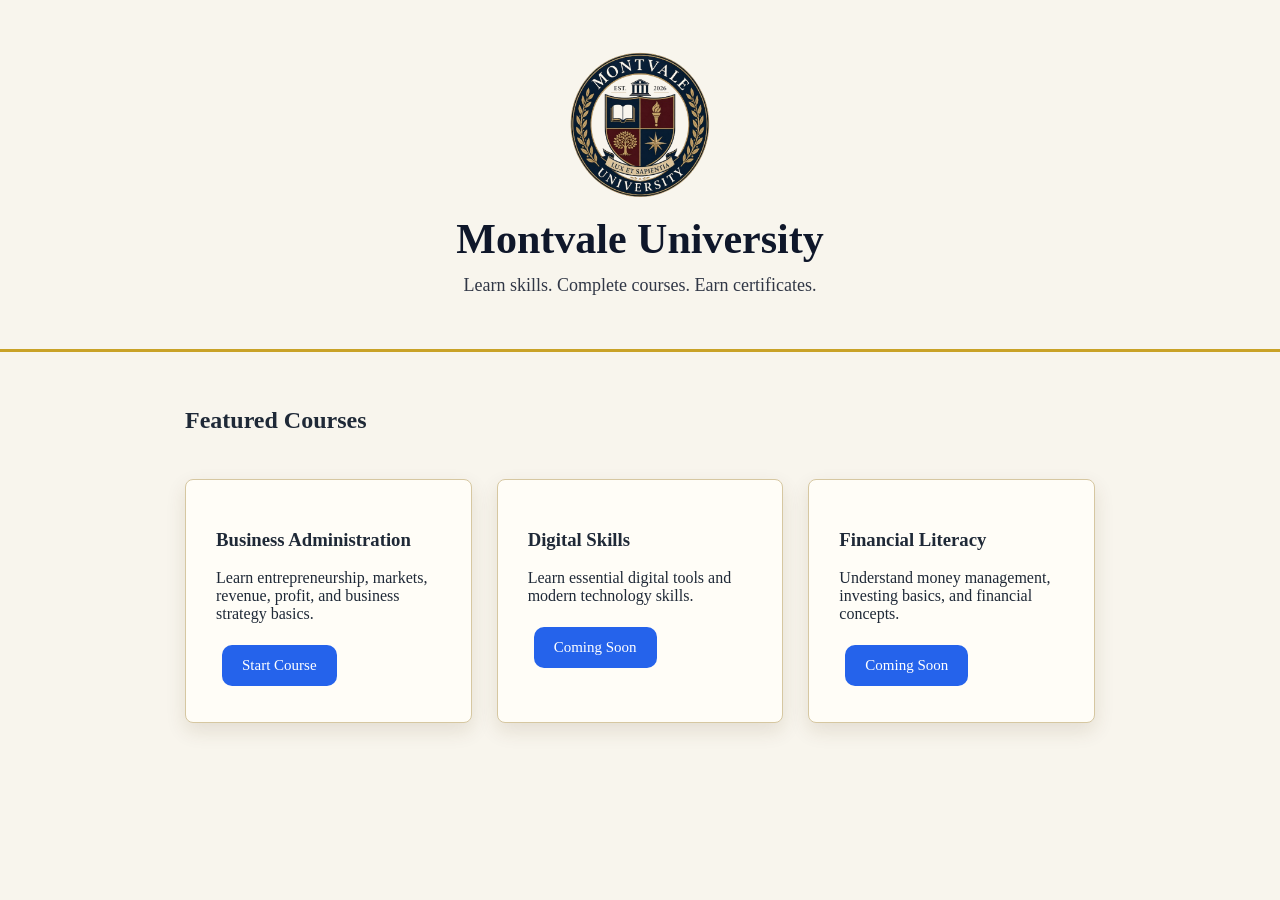
==== index.html @ 5fd88fce "Add files via upload" ====
<!DOCTYPE html>

<html>

<head>

<meta charset="UTF-8">

<title>Montvale University</title>

<link rel="stylesheet" href="style.css">

</head>


<body>


<header>

<img src="logo.png" class="logo">


<h1>Montvale University</h1>

<p>
Learn skills. Complete courses. Earn certificates.
</p>

</header>


<div class="container">


<h2>Featured Courses</h2>



<div class="grid">



<div class="card">


<h3> Business Administration</h3>


<p>
Learn entrepreneurship, markets, revenue, profit,
and business strategy basics.
</p>


<a href="courses/business.html">
Start Course
</a>


</div>





<div class="card">


<h3> Digital Skills</h3>


<p>
Learn essential digital tools and modern technology skills.
</p>


<a href="#">
Coming Soon
</a>


</div>





<div class="card">


<h3> Financial Literacy</h3>


<p>
Understand money management, investing basics,
and financial concepts.
</p>


<a href="#">
Coming Soon
</a>


</div>




</div>


</div>



</body>

</html>
---- style.css ----
* {
    box-sizing: border-box;
}

body {
    margin:0;
    font-family:"Georgia","Times New Roman",serif;
    background:#f8f5ed;
    color:#1f2937;
}

/* Top banner */

header {

    background:#f8f5ed;

    color:#0f172a;

    padding:50px 20px 35px;

    text-align:center;

    border-bottom:3px solid #c9a227;

}

header h1 {
    margin: 0;
    font-size: 42px;
}


header p {
    margin-top: 12px;
    font-size: 18px;
    opacity: 0.85;
}


/* Main area */

.container {
    max-width: 950px;
    margin: auto;
    padding: 35px 20px;
}



/* Course cards */

.card {

    background:#fffdf7;

    padding:30px;

    margin:25px 0;

    border-radius:8px;

    border:1px solid #d6c7a1;

    box-shadow:
    0 8px 20px rgba(80,60,20,0.12);

}

.card:hover {

    transform: translateY(-4px);

}


/* Course grid */

.grid {

    display: grid;

    grid-template-columns:
    repeat(auto-fit,minmax(260px,1fr));

    gap: 25px;

}



/* Buttons and links */

button,
a {

    display: inline-block;

    background: #2563eb;

    color: white;

    padding: 12px 20px;

    border-radius: 10px;

    border: none;

    text-decoration: none;

    cursor: pointer;

    margin: 6px;

    font-size: 15px;

}


button:hover,
a:hover {

    background:#1d4ed8;

}


/* Quiz result */

#result {

    margin:20px 0;

    font-size:22px;

}

.logo {

    width:150px;

    display:block;

    margin:0 auto 15px;

}}

.main-logo {
    width:150px;
    display:block;
    margin:0 auto 15px;
}


.course-header {

    background:#f8f5ed;

    color:#0f172a;

    padding:25px 50px;

    border-bottom:3px solid #c9a227;

    display:grid;

    grid-template-columns:1fr auto 1fr;

    align-items:center;

}


.course-title {

    text-align:center;

}


.course-logo {

    width:90px;

    justify-self:end;

}

#cert-content {
    width: 900px;        /* Fixed width to ensure consistent PDF rendering */
    height: 600px;       /* Fixed height to prevent overflow */
    border: 15px double #2c3e50;
    padding: 30px;
    background: white;
    margin: auto;
    box-sizing: border-box;
    display: flex;
    flex-direction: column;
    justify-content: space-between;
}

.cert-footer {
    margin-top: auto; /* Pushes content to the bottom */
    border-top: 2px solid #ccc;
    padding-top: 15px;
    display: flex;
    justify-content: space-around;
    width: 100%;
}
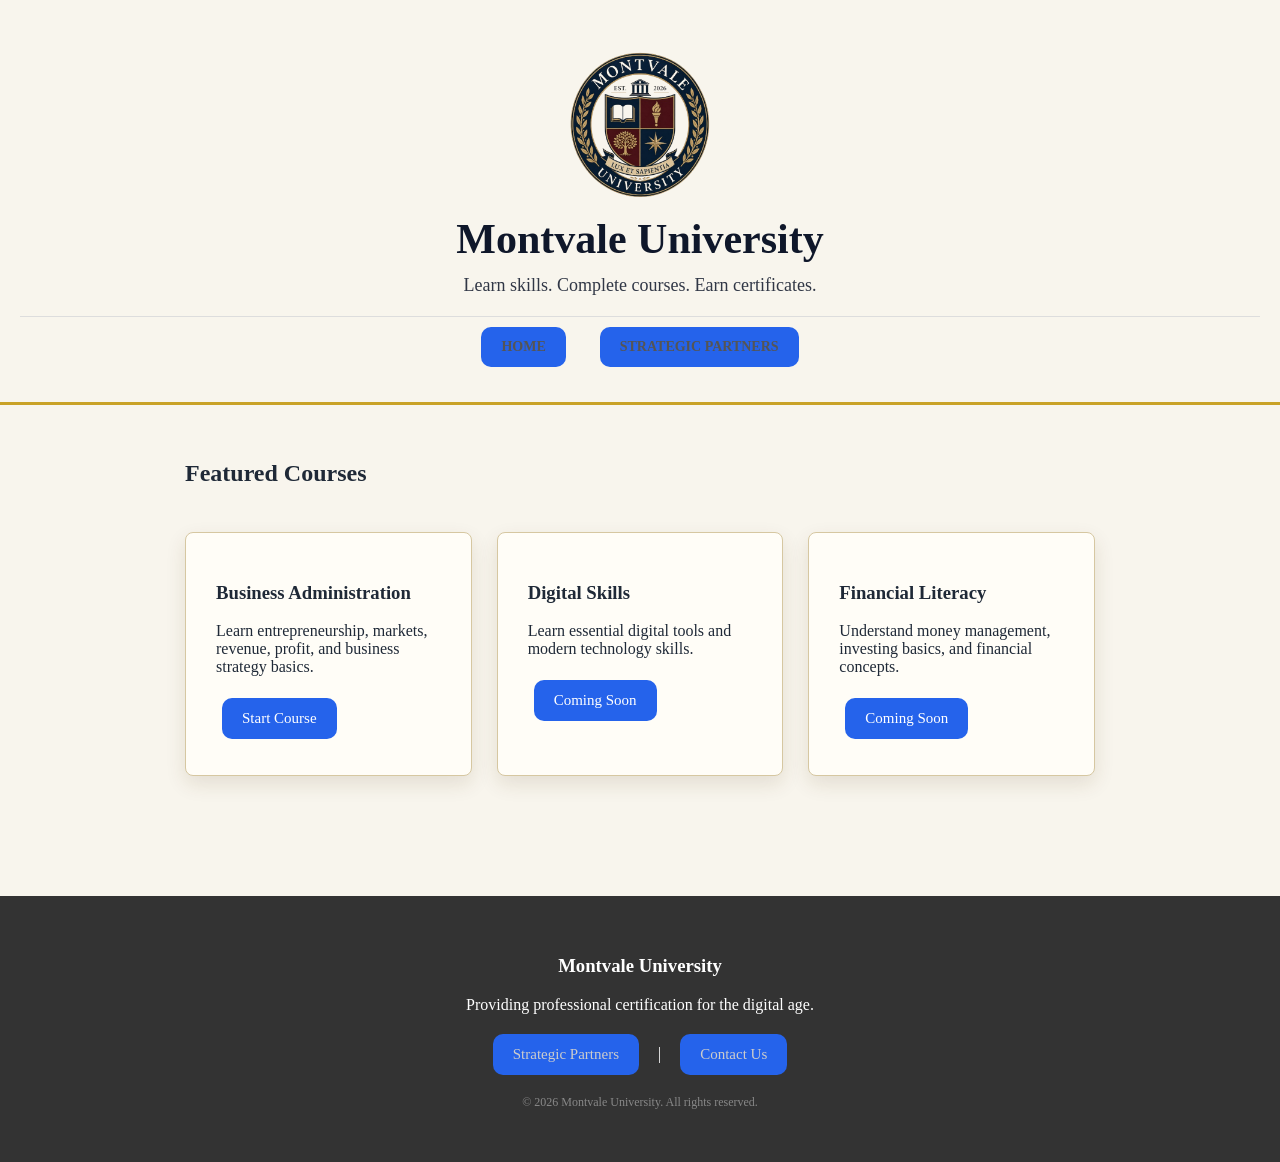
==== commit 41921bf4: "Update index.html" ====
--- a/index.html
+++ b/index.html
@@ -1,120 +1,62 @@
 <!DOCTYPE html>
-
-<html>
-
+<html lang="en">
 <head>
-
-<meta charset="UTF-8">
-
-<title>Montvale University</title>
-
-<link rel="stylesheet" href="style.css">
+    <meta charset="UTF-8">
+    <meta name="viewport" content="width=device-width, initial-scale=1.0">
+    <title>Montvale University</title>
+    <link rel="stylesheet" href="style.css">
+    <link rel="icon" type="image/png" href="[data-uri]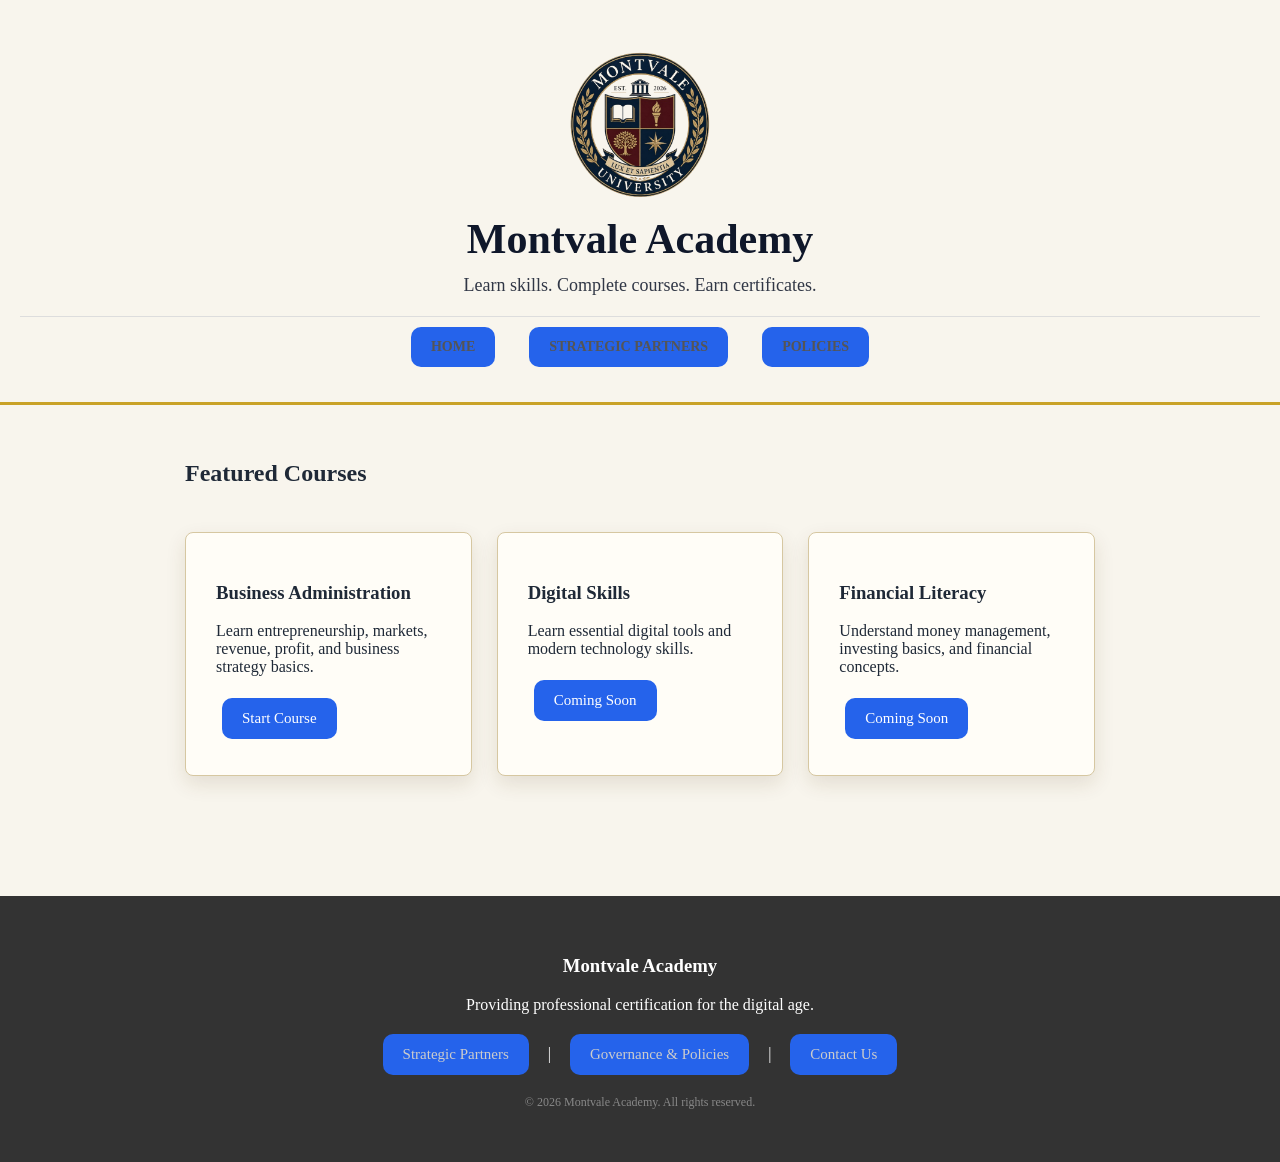
==== commit 94ead626: "Update index.html" ====
--- a/index.html
+++ b/index.html
@@ -1,23 +1,34 @@
 <!DOCTYPE html>
 <html lang="en">
 <head>
+    <!-- Google tag (gtag.js) -->
+<script async src="https://www.googletagmanager.com/gtag/js?id=G-N6SD3XJY4T"></script>
+<script>
+  window.dataLayer = window.dataLayer || [];
+  function gtag(){dataLayer.push(arguments);}
+  gtag('js', new Date());
+
+  gtag('config', 'G-N6SD3XJY4T');
+</script>
     <meta charset="UTF-8">
     <meta name="viewport" content="width=device-width, initial-scale=1.0">
-    <title>Montvale University</title>
+    <title>Montvale Academy</title>
     <link rel="stylesheet" href="style.css">
+    <!-- Replace 'base64' with your actual string -->
     <link rel="icon" type="image/png" href="[data-uri]